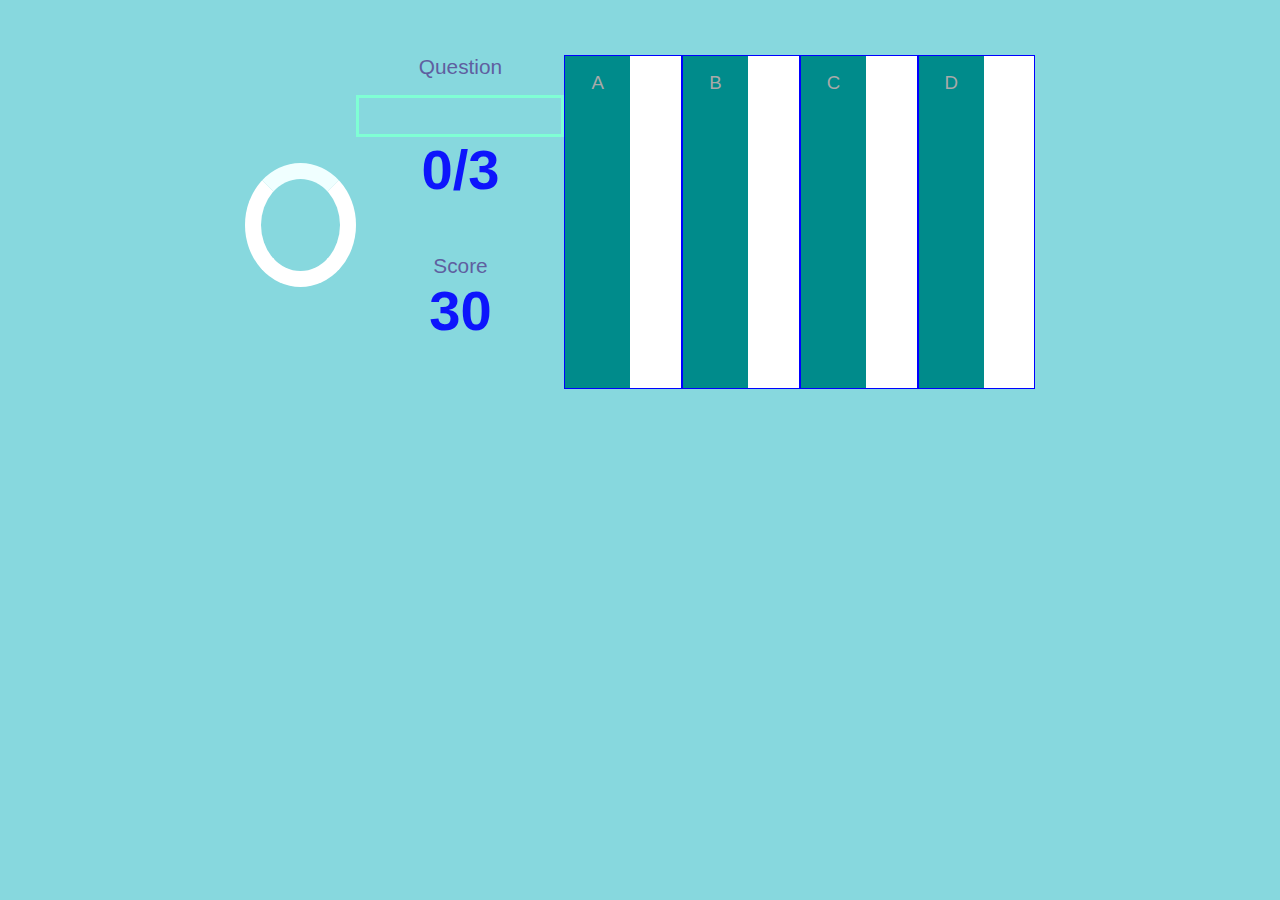
==== game.html @ d7aca534 "add quiz app" ====
<!DOCTYPE html>
<html lang="en">
  <head>
    <meta charset="UTF-8" />
    <meta name="viewport" content="width=device-width, initial-scale=1.0" />
    <meta http-equiv="X-UA-Compatible" content="ie=edge" />
    <title>Quick Quiz - Play</title>
    <link rel="stylesheet" href="app.css" />
    <link rel="stylesheet" href="game.css" />
   
  </head>
  <body>
    
    <div class="container">
      <div id="loader"></div>
      <div id="game" class="justify-center flex-column">
        <div id="hud">
          <div id="hud-item">
            <p id="progressText" class="hud-prefix">
              Question
            </p>
            <div id="progressBar">
              <div id="progressBarFull">
            </div>
          </div>
            <h1 class="hud-main-text" id="questionCounter">
                0/3
            </h1>
           
          <div id="hud-item">
            <p class="hud-prefix">
              Score
            </p>
            <h1 class="hud-main-text" id="score">
              30
            </h1>
          </div>
        </div>
        <h2 id="question"></h2>
        <div class="choice-container">
          <p class="choice-prefix">A</p>
          <p class="choice-text" data-number="1"></p>
        </div>
        <div class="choice-container">
          <p class="choice-prefix">B</p>
          <p class="choice-text" data-number="2"></p>
        </div>
        <div class="choice-container">
          <p class="choice-prefix">C</p>
          <p class="choice-text" data-number="3"></p>
        </div>
        <div class="choice-container">
          <p class="choice-prefix">D</p>
          <p class="choice-text" data-number="4"></p>
        </div>
      </div>
     </div>
   
    <script src="game.js"></script>
  
  </body>
</html>
---- app.css ----
:root {
    background-color:rgb(135, 216, 222);
    font-size: 65%;
}
*{
    box-sizing: border-box;
    font-family: Arial, Helvetica, sans-serif;
    margin: 0;
    padding: 0;
    color: rgb(95, 95, 160);
  }
 h1{
    font-size: 5.4rem;
    color: rgba(0, 0, 255, 0.902);
    margin-bottom: 5rem;

     }
h1 > span {
    font-size: 2.4rem;
    font-weight: 300;


}
h2{
    font-size: 4.2rem;
    font-weight: 700;
    margin-bottom: 4rem;

}
h3 {
font-size: 2.8rem;
font-weight: 500;
}
h4 {
    margin-bottom: 1rem;
}

/* UTILITIES*/

.container {
    width: 3000vw;
    height: 50vh;
    display: flex;
    justify-content:center ;
    align-items: center;
    max-width: 80rem;
    margin: 0 auto;
  padding: 2rem;
    
}
.container > * {
    width: 100%;
}

.flex-column {
    display: flex;
    flex-direction: column;
}
.flex-center {
    justify-content: center;
    align-items: center;

}
.justify-cnter{
    justify-content: center;
    align-items: center;
}
.text-center {
    text-align: center;
}
 
.hiddin {
    display: none;
}

/* BUTTONS */
.btn {
    font-size: 1.8rem;
    padding: 1rem 0;
    width: 20rem;
    text-align: center;
    border: 0.1rem solid brown;
    margin-bottom: 1rem;
    text-decoration:none;
    color:red;
    background-color:white;

}

.btn:hover {
    cursor: pointer;
    box-shadow: cadetblue;
    transform: translateY(-o.1rem);
    transition: transform 150ms;


}
.btn[disabled]:bover {
    cursor: not-allowed;
    box-shadow: none;
    transform: none;
}

/*FORMS*/
form {
    width: 100%;
    display: flex;
    flex-direction: column;
    align-items: center;
}

input {
    margin-bottom: 1rem;
    width: 20rem;
    padding: 1.5rem;
    font-size: 1.8rem;
    border: none;
    box-shadow: 0 0.1rem 1.4rem blanchedalmond;
}
input ::placeholder {
    color: antiquewhite;
    
}
---- game.css ----
.choice-container{
    display: flex;
    margin-bottom: 0.5rem;
    width: 100%;
    font-size: 1.8rem;
    border: 0.1rem solid blue;
    background-color: white;


}
.choice-container:hover{
    cursor: pointer;
    box-shadow: cadetblue;
    transform: translateY(-o.1rem);
    transition: transform 150ms;

}
.choice-prefix {
    padding: 1.5rem 2.5rem;
    background-color: darkcyan;
    color: darkgray;


}
.choice-text{
    padding: 1.5rem;
    width: 100%;
}
.correct {
    background-color: darkolivegreen;
}
.incorrect {
    background-color: dodgerblue; 
}

/* HUD */
#hud {
    display: flex;
    justify-content: space-between;
}

.hud-prefix {
    text-align: center;
    font-size: 2rem;
}
.hud-main-text {
    text-align: center;
}
#progressBar {
    width: 20rem;
    height: 4rem;
    border: 0.3rem solid aquamarine;
    margin-top: 1.5rem;
}
#progressBarFull {
    height: 3.4rem;
    background-color: azure;
    width: 0%;

}
/* LOADER*/
#loader {
    border: 1.6rem solid white;
    border-radius: 50%;
    border-top: 1.6rem solid azure;
    width: 12rem;
    height: 12rem;
    animation: spin 2s linear infinite;

}
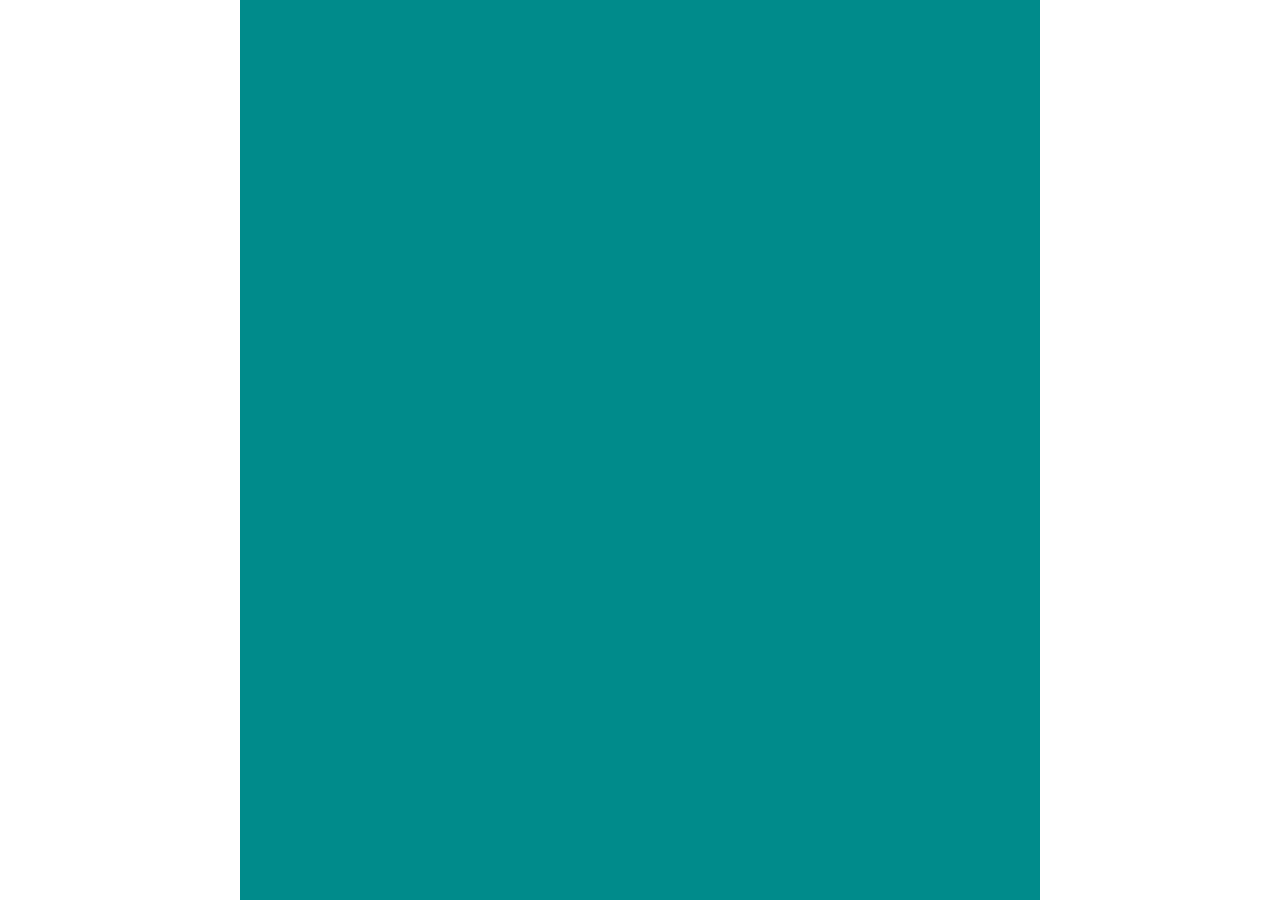
==== commit 366c4c64: "add quiz" ====
--- a/game.html
+++ b/game.html
@@ -4,59 +4,37 @@
     <meta charset="UTF-8" />
     <meta name="viewport" content="width=device-width, initial-scale=1.0" />
     <meta http-equiv="X-UA-Compatible" content="ie=edge" />
-    <title>Quick Quiz - Play</title>
+    <title>Quick Quiz</title>
     <link rel="stylesheet" href="app.css" />
-    <link rel="stylesheet" href="game.css" />
-   
   </head>
+
   <body>
-    
     <div class="container">
-      <div id="loader"></div>
-      <div id="game" class="justify-center flex-column">
+      <div id="game" class="page hidden justify-center flex-column ">
+        <button onClick="navigateTo('home')">Go Home</button>
         <div id="hud">
-          <div id="hud-item">
-            <p id="progressText" class="hud-prefix">
-              Question
-            </p>
-            <div id="progressBar">
-              <div id="progressBarFull">
-            </div>
-          </div>
-            <h1 class="hud-main-text" id="questionCounter">
-                0/3
-            </h1>
-           
-          <div id="hud-item">
-            <p class="hud-prefix">
-              Score
-            </p>
-            <h1 class="hud-main-text" id="score">
-              30
-            </h1>
-          </div>
+          <h3 id="questionCounter">Question 1/5</h3>
+          <h3 id="score">Score: 0</h3>
         </div>
         <h2 id="question"></h2>
         <div class="choice-container">
           <p class="choice-prefix">A</p>
-          <p class="choice-text" data-number="1"></p>
+          <p class="choice" data-number="1"></p>
         </div>
         <div class="choice-container">
           <p class="choice-prefix">B</p>
-          <p class="choice-text" data-number="2"></p>
+          <p class="choice" data-number="2"></p>
         </div>
         <div class="choice-container">
           <p class="choice-prefix">C</p>
-          <p class="choice-text" data-number="3"></p>
+          <p class="choice" data-number="3"></p>
         </div>
         <div class="choice-container">
           <p class="choice-prefix">D</p>
-          <p class="choice-text" data-number="4"></p>
+          <p class="choice" data-number="4"></p>
         </div>
       </div>
-     </div>
-   
+    </div>
     <script src="game.js"></script>
-  
   </body>
 </html>--- a/app.css
+++ b/app.css
@@ -1,123 +1,241 @@
-:root {
-    background-color:rgb(135, 216, 222);
-    font-size: 65%;
-}
-*{
-    box-sizing: border-box;
-    font-family: Arial, Helvetica, sans-serif;
-    margin: 0;
-    padding: 0;
-    color: rgb(95, 95, 160);
-  }
- h1{
-    font-size: 5.4rem;
-    color: rgba(0, 0, 255, 0.902);
-    margin-bottom: 5rem;
-
-     }
-h1 > span {
-    font-size: 2.4rem;
-    font-weight: 300;
-
-
-}
-h2{
-    font-size: 4.2rem;
-    font-weight: 700;
-    margin-bottom: 4rem;
-
-}
-h3 {
-font-size: 2.8rem;
-font-weight: 500;
-}
-h4 {
-    margin-bottom: 1rem;
-}
-
-/* UTILITIES*/
+/* Resets */
+body,
+html {
+  margin: 0;
+  padding: 0;
+}
+* {
+  -webkit-box-sizing: border-box;
+  box-sizing: border-box;
+}
+
+/* Utilities */
 
 .container {
-    width: 3000vw;
-    height: 50vh;
-    display: flex;
-    justify-content:center ;
-    align-items: center;
-    max-width: 80rem;
-    margin: 0 auto;
-  padding: 2rem;
-    
-}
+  width: 100vw;
+  height: 100vh;
+  display: flex;
+  justify-content: center;
+  align-items: center;
+  margin: 0 auto;
+  max-width: 800px;
+  background-color:darkcyan;
+}
+
 .container > * {
-    width: 100%;
+  width: 100%;
+}
+.full {
+  height: 100vh;
+  width: 100vw;
+  padding: 4rem;
 }
 
 .flex-column {
-    display: flex;
-    flex-direction: column;
-}
+  display: -webkit-box;
+  display: -ms-flexbox;
+  display: flex;
+  -webkit-box-orient: vertical;
+  -webkit-box-direction: normal;
+  -ms-flex-direction: column;
+  flex-direction: column;
+}
+
 .flex-center {
-    justify-content: center;
-    align-items: center;
-
-}
-.justify-cnter{
-    justify-content: center;
-    align-items: center;
-}
+  -webkit-box-pack: center;
+  -ms-flex-pack: center;
+  justify-content: center;
+  -webkit-box-align: center;
+
+  -ms-flex-align: center;
+  align-items: center;
+}
+
+.justify-center {
+  -webkit-box-pack: center;
+  -ms-flex-pack: center;
+  justify-content: center;
+}
+
 .text-center {
-    text-align: center;
-}
- 
-.hiddin {
-    display: none;
-}
-
-/* BUTTONS */
-.btn {
-    font-size: 1.8rem;
-    padding: 1rem 0;
-    width: 20rem;
-    text-align: center;
-    border: 0.1rem solid brown;
-    margin-bottom: 1rem;
-    text-decoration:none;
-    color:red;
-    background-color:white;
-
-}
-
-.btn:hover {
-    cursor: pointer;
-    box-shadow: cadetblue;
-    transform: translateY(-o.1rem);
-    transition: transform 150ms;
-
-
-}
-.btn[disabled]:bover {
-    cursor: not-allowed;
-    box-shadow: none;
-    transform: none;
-}
-
-/*FORMS*/
+  text-align: center;
+}
+
+.hidden {
+  display: none;
+}
+
+#end,
+#game {
+  position: relative;
+}
+
+/* GAME */
+
+.question {
+  text-align: center;
+}
+
+.choice-container {
+  display: flex;
+  margin-bottom: 5px;
+  border: 1px solid black;
+}
+
+.choice-prefix {
+  font-size: 18px;
+  margin: 0;
+  padding: 15px 0;
+  width: 50px;
+  text-align: center;
+  border-right: 1px solid black;
+}
+
+.choice {
+  flex-grow: 1;
+  font-size: 18px;
+  margin: 0;
+  padding: 15px;
+}
+
+.choice-container:hover {
+  -webkit-box-shadow: 0 4px 14px 0 rgba(0, 0, 0, 0.15);
+  box-shadow: 0 4px 14px 0 rgba(0, 0, 0, 0.15);
+  -webkit-transform: translateY(-2px);
+  transform: translateY(-2px);
+  -webkit-transition: -webkit-transform 150ms;
+  transition: -webkit-transform 150ms;
+  transition: transform 150ms;
+  transition: transform 150ms, -webkit-transform 150ms;
+  cursor: pointer;
+}
+
+.correct {
+  -webkit-animation: correct 1s;
+  animation: correct 1s;
+}
+
+.incorrect {
+  -webkit-animation: incorrect 750ms;
+  animation: incorrect 750ms;
+}
+
+#hud {
+  display: flex;
+  justify-content: space-between;
+}
+
+@-webkit-keyframes correct {
+  0% {
+    border-color: green;
+    background-color: green;
+  }
+  25% {
+    border-color: green;
+    background-color: green;
+  }
+  100% {
+    border-color: black;
+    background-color: white;
+  }
+}
+
+@keyframes correct {
+  0% {
+    border-color: green;
+    background-color: green;
+  }
+  25% {
+    border-color: green;
+    background-color: green;
+  }
+  100% {
+    border-color: black;
+    background-color: white;
+  }
+}
+
+@-webkit-keyframes incorrect {
+  0% {
+    border-color: red;
+    background-color: red;
+  }
+  25% {
+    border-color: red;
+    background-color: red;
+  }
+  100% {
+    border-color: black;
+    background-color: white;
+  }
+}
+
+@keyframes incorrect {
+  0% {
+    border-color: red;
+    background-color: red;
+  }
+  25% {
+    border-color: red;
+    background-color: red;
+  }
+  100% {
+    border-color: black;
+    background-color: white;
+  }
+}
+
+/* FORMS */
+
 form {
-    width: 100%;
-    display: flex;
-    flex-direction: column;
-    align-items: center;
-}
-
+  width: 100%;
+}
+
+label,
 input {
-    margin-bottom: 1rem;
-    width: 20rem;
-    padding: 1.5rem;
-    font-size: 1.8rem;
-    border: none;
-    box-shadow: 0 0.1rem 1.4rem blanchedalmond;
-}
-input ::placeholder {
-    color: antiquewhite;
-    
+  display: block;
+  width: 100%;
+}
+
+label {
+  margin-bottom: 5px;
+}
+input,
+select {
+  margin-bottom: 10px;
+  height: 40px;
+}
+select {
+  display: block;
+}
+button {
+  font-size: 16px;
+  height: 40px;
+  width: 200px;
+  border: 1px solid black;
+  margin-bottom: 10px;
+}
+
+button:hover {
+  cursor: pointer;
+  -webkit-box-shadow: 0 4px 14px 0 rgba(0, 0, 0, 0.15);
+  box-shadow: 0 4px 14px 0 rgba(0, 0, 0, 0.15);
+  -webkit-transform: translateY(-2px);
+  transform: translateY(-2px);
+  -webkit-transition: -webkit-transform 150ms;
+  transition: -webkit-transform 150ms;
+  transition: transform 150ms;
+  transition: transform 150ms, -webkit-transform 150ms;
+}
+
+button[disabled] {
+  color: white;
+  background: grey;
+  border: none;
+}
+
+button[disabled]:hover {
+  cursor: not-allowed;
+  box-shadow: none;
+  transform: none;
 }